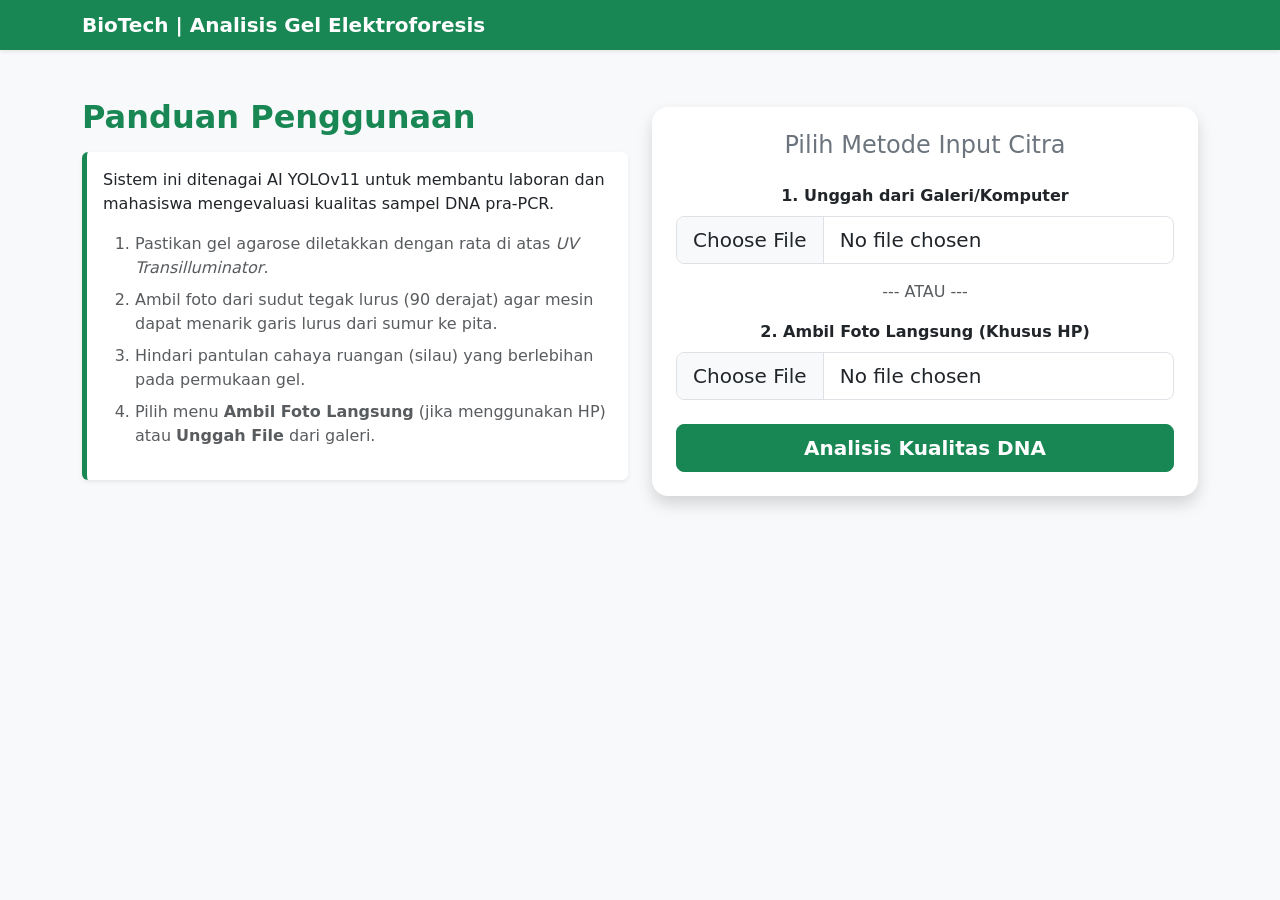
==== templates/index.html @ 342bcaba "Tammbahkan File Elfo Detection first commit (need improvement)" ====
<!DOCTYPE html>
<html lang="id">
<head>
    <meta charset="UTF-8">
    <meta name="viewport" content="width=device-width, initial-scale=1.0">
    <title>Sistem Uji Kualitas DNA</title>
    <link href="https://cdn.jsdelivr.net/npm/bootstrap@5.3.0/dist/css/bootstrap.min.css" rel="stylesheet">
    <style>
        .bg-biotech { background-color: #198754; }
        .text-biotech { color: #198754; }
    </style>
</head>
<body class="bg-light">
    <nav class="navbar navbar-dark bg-biotech shadow-sm">
        <div class="container">
            <span class="navbar-brand mb-0 h1 fw-bold">BioTech | Analisis Gel Elektroforesis</span>
        </div>
    </nav>

    <div class="container mt-5">
        <div class="row align-items-center">
            
            <div class="col-md-6 mb-4">
                <h2 class="text-biotech fw-bold mb-3">Panduan Penggunaan</h2>
                <div class="card shadow-sm border-0 border-start border-5 border-success">
                    <div class="card-body">
                        <p>Sistem ini ditenagai AI YOLOv11 untuk membantu laboran dan mahasiswa mengevaluasi kualitas sampel DNA pra-PCR.</p>
                        <ol class="text-muted">
                            <li class="mb-2">Pastikan gel agarose diletakkan dengan rata di atas <i>UV Transilluminator</i>.</li>
                            <li class="mb-2">Ambil foto dari sudut tegak lurus (90 derajat) agar mesin dapat menarik garis lurus dari sumur ke pita.</li>
                            <li class="mb-2">Hindari pantulan cahaya ruangan (silau) yang berlebihan pada permukaan gel.</li>
                            <li>Pilih menu <b>Ambil Foto Langsung</b> (jika menggunakan HP) atau <b>Unggah File</b> dari galeri.</li>
                        </ol>
                    </div>
                </div>
            </div>

            <div class="col-md-6">
                <div class="card shadow p-4 text-center border-0 rounded-4">
                    <h4 class="mb-4 text-secondary">Pilih Metode Input Citra</h4>
                    
                  <form action="/" method="POST" enctype="multipart/form-data">
                        <div class="mb-3">
                            <label for="file" class="form-label fw-bold">1. Unggah dari Galeri/Komputer</label>
                            <input class="form-control form-control-lg" type="file" id="file" name="file" accept=".jpg,.jpeg,.png">
                        </div>

                        <div class="text-center my-3">
                            <span class="text-muted">--- ATAU ---</span>
                        </div>

                        <div class="mb-4">
        <label for="camera_file" class="form-label fw-bold">2. Ambil Foto Langsung (Khusus HP)</label>
        <input class="form-control form-control-lg" type="file" id="camera_file" name="camera_file" accept="image/*" capture="environment">
    </div>

                        <button type="submit" class="btn btn-success btn-lg w-100 fw-bold">Analisis Kualitas DNA</button>
                    </form>
                </div>
            </div>

        </div>
    </div>
</body>
</html>
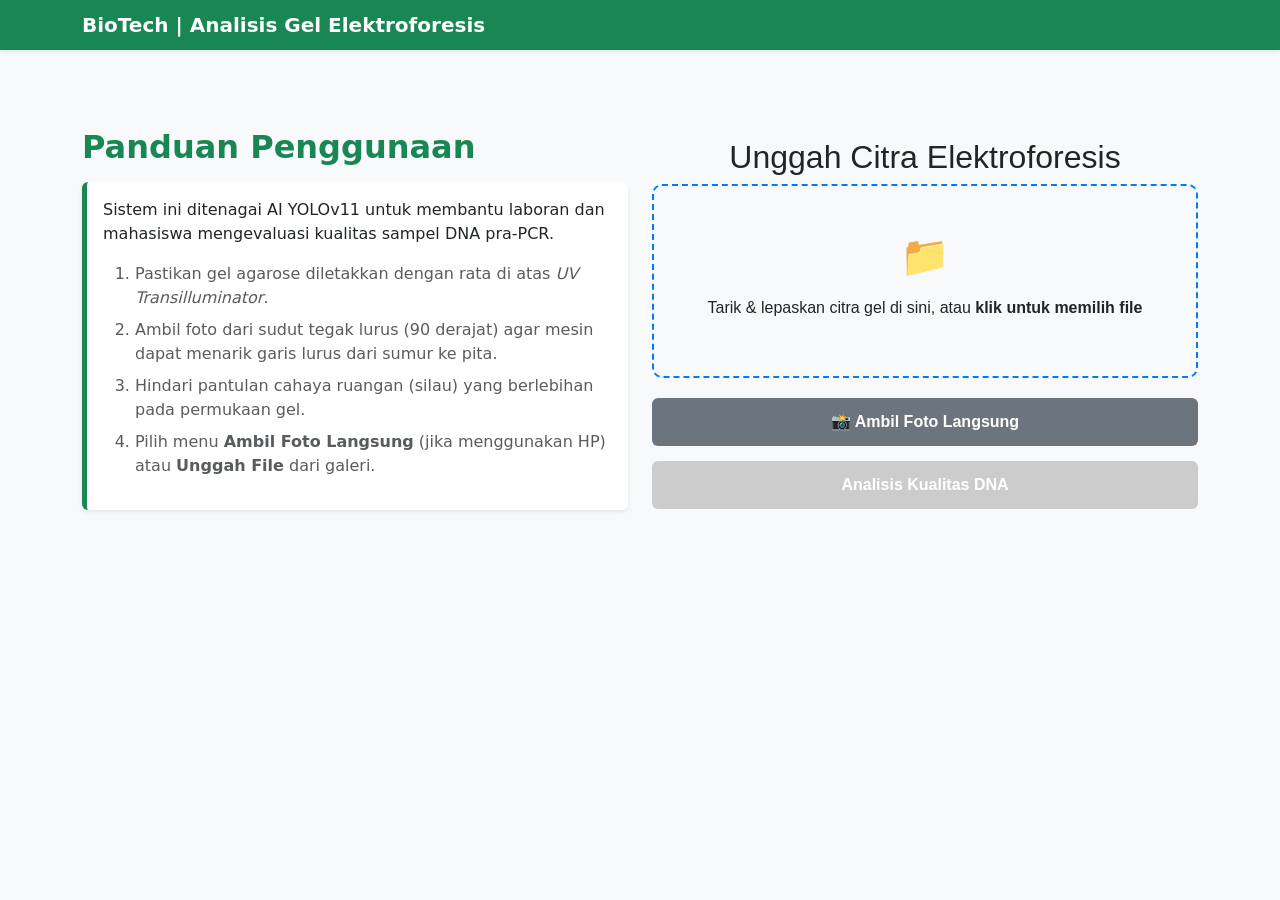
==== commit 49092a44: "tambah css dan script upgrade upload session" ====
--- a/templates/index.html
+++ b/templates/index.html
@@ -9,6 +9,7 @@
         .bg-biotech { background-color: #198754; }
         .text-biotech { color: #198754; }
     </style>
+    <link rel="stylesheet" href="/static/css/style.css">
 </head>
 <body class="bg-light">
     <nav class="navbar navbar-dark bg-biotech shadow-sm">
@@ -36,10 +37,38 @@
             </div>
 
             <div class="col-md-6">
-                <div class="card shadow p-4 text-center border-0 rounded-4">
-                    <h4 class="mb-4 text-secondary">Pilih Metode Input Citra</h4>
-                    
-                  <form action="/" method="POST" enctype="multipart/form-data">
+                <div class="upload-container">
+    <h2>Unggah Citra Elektroforesis</h2>
+    
+    <form action="/" method="POST" enctype="multipart/form-data" id="uploadForm">
+        
+        <div id="drop-zone" class="drop-zone">
+            <div class="icon">📁</div>
+            <p id="drop-text">Tarik & lepaskan citra gel di sini, atau <strong>klik untuk memilih file</strong></p>
+            <input type="file" name="file" id="file-input" accept="image/*" class="hidden-input">
+        </div>
+
+        <div class="camera-section">
+            <label for="camera-input" class="btn-camera">📸 Ambil Foto Langsung</label>
+            <input type="file" name="camera_file" id="camera-input" accept="image/*" capture="environment" class="hidden-input">
+        </div>
+
+        <div id="preview-container" class="preview-container" style="display: none;">
+            <p>Preview Gambar:</p>
+            <img id="image-preview" src="" alt="Preview">
+        </div>
+
+        <button type="submit" id="submit-btn" class="btn-submit" disabled>Analisis Kualitas DNA</button>
+    </form>
+    <div id="loading-container" class="loading-container" style="display: none;">
+    <div class="spinner"></div>
+    <p class="loading-text">Sedang menganalisis pita DNA...</p>
+    <p class="loading-subtext">Mengekstraksi bounding box dan menilai kelayakan sampel. Mohon tunggu sebentar.</p>
+</div>
+</div>
+                <!-- <div class="card shadow p-4 text-center border-0 rounded-4">
+                    <h4 class="mb-4 text-secondary">Pilih Metode Input Citra</h4>    
+                    <form action="/" method="POST" enctype="multipart/form-data">
                         <div class="mb-3">
                             <label for="file" class="form-label fw-bold">1. Unggah dari Galeri/Komputer</label>
                             <input class="form-control form-control-lg" type="file" id="file" name="file" accept=".jpg,.jpeg,.png">
@@ -50,16 +79,99 @@
                         </div>
 
                         <div class="mb-4">
-        <label for="camera_file" class="form-label fw-bold">2. Ambil Foto Langsung (Khusus HP)</label>
-        <input class="form-control form-control-lg" type="file" id="camera_file" name="camera_file" accept="image/*" capture="environment">
-    </div>
+                            <label for="camera_file" class="form-label fw-bold">2. Ambil Foto Langsung (Khusus HP)</label>
+                            <input class="form-control form-control-lg" type="file" id="camera_file" name="camera_file" accept="image/*" capture="environment">
+                        </div>
 
                         <button type="submit" class="btn btn-success btn-lg w-100 fw-bold">Analisis Kualitas DNA</button>
                     </form>
-                </div>
+                </div> -->
             </div>
 
         </div>
     </div>
+    <script>
+    const dropZone = document.getElementById('drop-zone');
+    const fileInput = document.getElementById('file-input');
+    const cameraInput = document.getElementById('camera-input');
+    const previewContainer = document.getElementById('preview-container');
+    const imagePreview = document.getElementById('image-preview');
+    const submitBtn = document.getElementById('submit-btn');
+    const dropText = document.getElementById('drop-text');
+
+    // Fungsi untuk memproses dan menampilkan preview gambar
+    function handleFiles(files) {
+        if (files.length > 0) {
+            const file = files[0];
+            
+            // Validasi apakah file berupa gambar
+            if (file.type.startsWith('image/')) {
+                // Buat URL sementara untuk preview gambar
+                imagePreview.src = URL.createObjectURL(file);
+                previewContainer.style.display = 'block';
+                submitBtn.disabled = false; // Aktifkan tombol analisis
+                dropText.innerHTML = `File terpilih: <strong>${file.name}</strong>`;
+            } else {
+                alert('Tolong unggah file berupa gambar!');
+            }
+        }
+    }
+
+    // --- LOGIKA KLIK AREA ---
+    // Jika drop-zone diklik, trigger input file yang tersembunyi
+    dropZone.addEventListener('click', () => fileInput.click());
+
+    // --- LOGIKA DRAG & DROP ---
+    dropZone.addEventListener('dragover', (e) => {
+        e.preventDefault(); // Mencegah browser membuka gambar di tab baru
+        dropZone.classList.add('dragover');
+    });
+
+    dropZone.addEventListener('dragleave', () => {
+        dropZone.classList.remove('dragover');
+    });
+
+    dropZone.addEventListener('drop', (e) => {
+        e.preventDefault();
+        dropZone.classList.remove('dragover');
+        
+        const files = e.dataTransfer.files;
+        // Masukkan file hasil drag ke dalam input file agar terkirim ke Flask
+        fileInput.files = files; 
+        handleFiles(files);
+    });
+
+    // --- LOGIKA PERUBAHAN INPUT (Klik file & Kamera) ---
+    fileInput.addEventListener('change', function() {
+        handleFiles(this.files);
+    });
+
+    cameraInput.addEventListener('change', function() {
+        handleFiles(this.files);
+        // Hapus file di input standar agar Flask tidak bingung ada 2 file
+        fileInput.value = ''; 
+    });
+    
+    // Ambil elemen form dan loading
+    const uploadForm = document.getElementById('uploadForm');
+    const loadingContainer = document.getElementById('loading-container');
+
+    // Event listener saat tombol Analisis ditekan
+    uploadForm.addEventListener('submit', function(e) {
+        // 1. Sembunyikan seluruh area drop zone, preview, dan tombol
+        dropZone.style.display = 'none';
+        previewContainer.style.display = 'none';
+        submitBtn.style.display = 'none';
+        
+        // Catatan: Jika ada tombol kamera, sembunyikan juga
+        const cameraSection = document.querySelector('.camera-section');
+        if (cameraSection) cameraSection.style.display = 'none';
+
+        // 2. Tampilkan animasi loading
+        loadingContainer.style.display = 'block';
+        
+        // Form akan tetap melanjutkan proses POST ke Flask secara otomatis di latar belakang
+    });
+</script>
 </body>
 </html>
--- a/static/css/style.css
+++ b/static/css/style.css
@@ -0,0 +1,117 @@
+/* Styling Container Utama */
+.upload-container {
+    max-width: 600px;
+    margin: 40px auto;
+    font-family: Arial, sans-serif;
+    text-align: center;
+}
+
+/* Styling Area Drag & Drop */
+.drop-zone {
+    border: 2px dashed #007bff; /* Warna biru profesional */
+    border-radius: 10px;
+    padding: 40px 20px;
+    background-color: #f8f9fa;
+    cursor: pointer;
+    transition: background-color 0.3s, border-color 0.3s;
+    margin-bottom: 20px;
+}
+
+/* Efek saat file diseret di atas area */
+.drop-zone.dragover {
+    background-color: #e2e6ea;
+    border-color: #28a745; /* Berubah hijau saat file di-drag */
+}
+
+.drop-zone .icon {
+    font-size: 40px;
+    margin-bottom: 10px;
+}
+
+/* Sembunyikan input asli */
+.hidden-input {
+    display: none;
+}
+
+/* Styling Tombol */
+.btn-camera, .btn-submit {
+    display: inline-block;
+    padding: 12px 20px;
+    border-radius: 6px;
+    font-weight: bold;
+    cursor: pointer;
+    width: 100%;
+    margin-bottom: 15px;
+    box-sizing: border-box;
+}
+
+.btn-camera {
+    background-color: #6c757d;
+    color: white;
+}
+
+.btn-submit {
+    background-color: #007bff;
+    color: white;
+    border: none;
+    font-size: 16px;
+}
+
+.btn-submit:disabled {
+    background-color: #cccccc;
+    cursor: not-allowed;
+}
+
+/* Styling Preview */
+.preview-container {
+    margin-bottom: 20px;
+}
+
+#image-preview {
+    max-width: 100%;
+    max-height: 300px;
+    border-radius: 8px;
+    border: 1px solid #ddd;
+    box-shadow: 0 4px 8px rgba(0,0,0,0.1);
+}
+
+/* Styling Container Loading */
+.loading-container {
+    text-align: center;
+    margin-top: 20px;
+    padding: 30px;
+    background-color: #f8f9fa;
+    border-radius: 10px;
+    border: 1px solid #ddd;
+}
+
+/* Animasi Spinner Putar */
+.spinner {
+    width: 50px;
+    height: 50px;
+    border: 5px solid #e2e6ea; /* Warna dasar cincin */
+    border-top: 5px solid #007bff; /* Warna biru berputar */
+    border-radius: 50%;
+    animation: spin 1s linear infinite;
+    margin: 0 auto 15px auto;
+}
+
+/* Keyframes untuk logika putaran 360 derajat */
+@keyframes spin {
+    0% { transform: rotate(0deg); }
+    100% { transform: rotate(360deg); }
+}
+
+/* Styling Teks Loading */
+.loading-text {
+    font-size: 18px;
+    font-weight: bold;
+    color: #333;
+    margin: 0 0 5px 0;
+}
+
+.loading-subtext {
+    font-size: 14px;
+    color: #666;
+    margin: 0;
+}
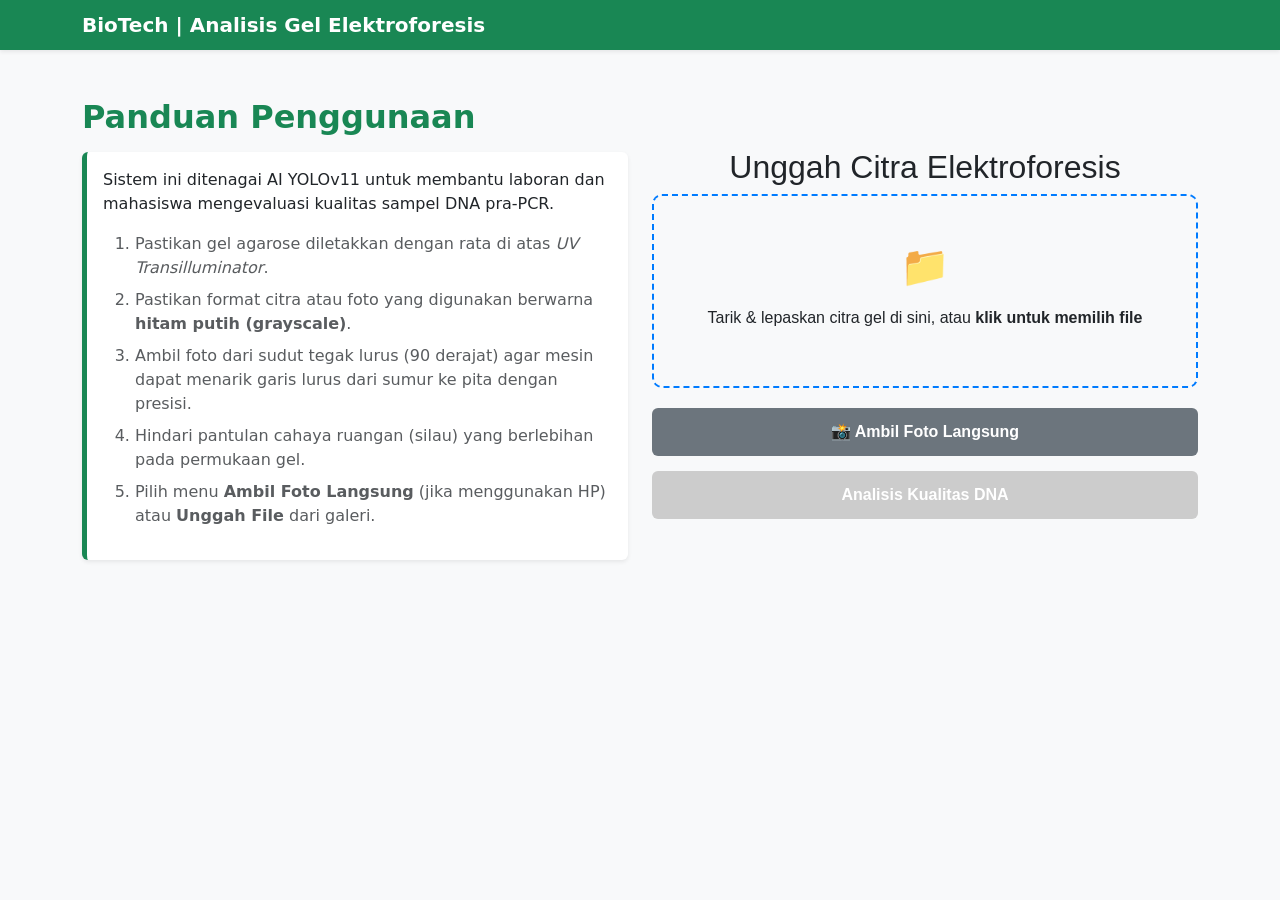
==== commit 691dd501: "perbaikan beberapa penjelasan" ====
--- a/templates/index.html
+++ b/templates/index.html
@@ -28,10 +28,17 @@
                         <p>Sistem ini ditenagai AI YOLOv11 untuk membantu laboran dan mahasiswa mengevaluasi kualitas sampel DNA pra-PCR.</p>
                         <ol class="text-muted">
                             <li class="mb-2">Pastikan gel agarose diletakkan dengan rata di atas <i>UV Transilluminator</i>.</li>
+                            <li class="mb-2">Pastikan format citra atau foto yang digunakan berwarna <b>hitam putih (grayscale)</b>.</li>
+                            <li class="mb-2">Ambil foto dari sudut tegak lurus (90 derajat) agar mesin dapat menarik garis lurus dari sumur ke pita dengan presisi.</li>
+                            <li class="mb-2">Hindari pantulan cahaya ruangan (silau) yang berlebihan pada permukaan gel.</li>
+                            <li>Pilih menu <b>Ambil Foto Langsung</b> (jika menggunakan HP) atau <b>Unggah File</b> dari galeri.</li>
+                        </ol>
+                        <!-- <ol class="text-muted">
+                            <li class="mb-2">Pastikan gel agarose diletakkan dengan rata di atas <i>UV Transilluminator</i>.</li>
                             <li class="mb-2">Ambil foto dari sudut tegak lurus (90 derajat) agar mesin dapat menarik garis lurus dari sumur ke pita.</li>
                             <li class="mb-2">Hindari pantulan cahaya ruangan (silau) yang berlebihan pada permukaan gel.</li>
                             <li>Pilih menu <b>Ambil Foto Langsung</b> (jika menggunakan HP) atau <b>Unggah File</b> dari galeri.</li>
-                        </ol>
+                        </ol> -->
                     </div>
                 </div>
             </div>
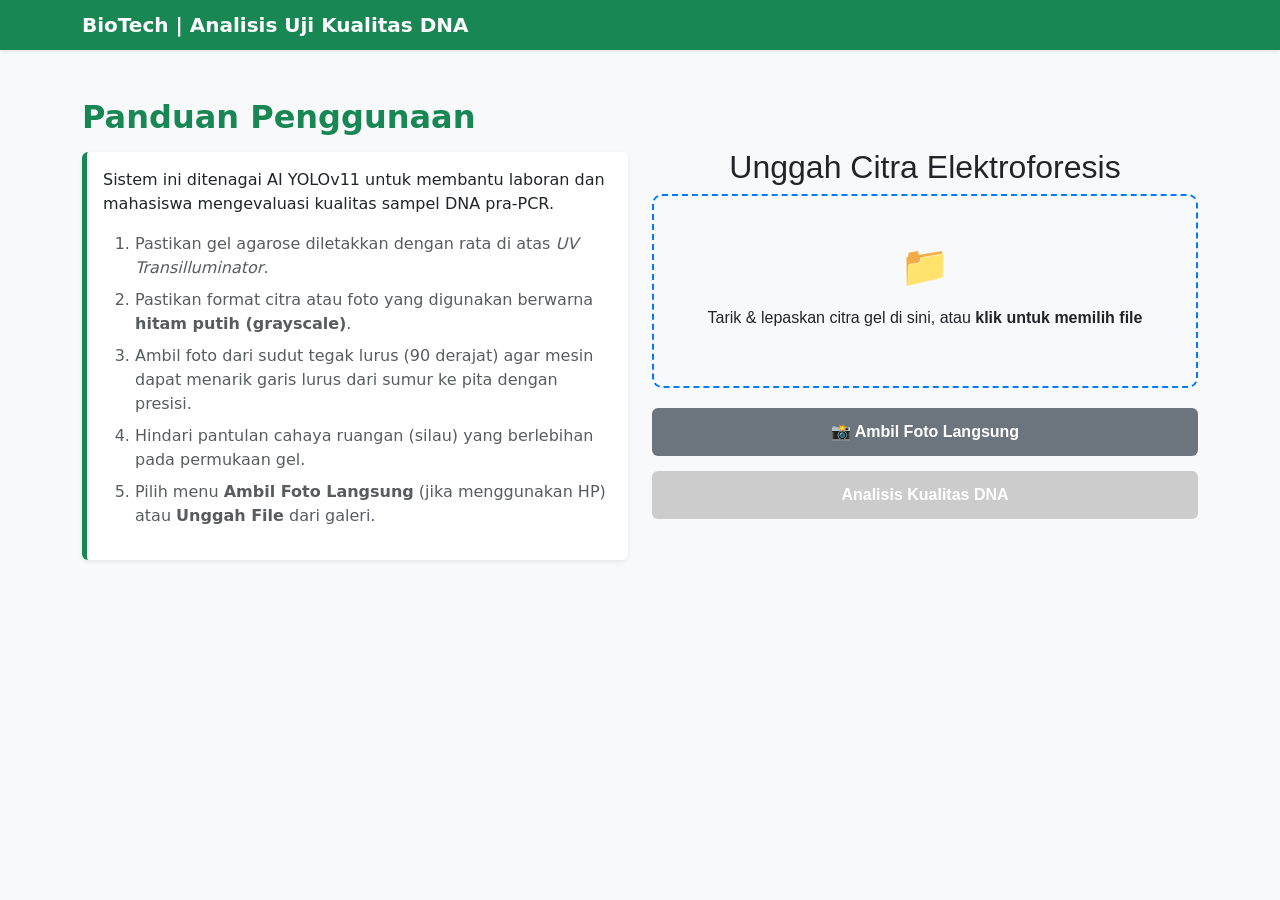
==== commit 8860b2b1: "Perbaikan ketebalan marker pada ponsel" ====
--- a/templates/index.html
+++ b/templates/index.html
@@ -14,7 +14,7 @@
 <body class="bg-light">
     <nav class="navbar navbar-dark bg-biotech shadow-sm">
         <div class="container">
-            <span class="navbar-brand mb-0 h1 fw-bold">BioTech | Analisis Gel Elektroforesis</span>
+            <span class="navbar-brand mb-0 h1 fw-bold">BioTech | Analisis Uji Kualitas DNA</span>
         </div>
     </nav>
 
@@ -70,7 +70,7 @@
     <div id="loading-container" class="loading-container" style="display: none;">
     <div class="spinner"></div>
     <p class="loading-text">Sedang menganalisis pita DNA...</p>
-    <p class="loading-subtext">Mengekstraksi bounding box dan menilai kelayakan sampel. Mohon tunggu sebentar.</p>
+    <p class="loading-subtext">Menilai kelayakan sampel. Mohon tunggu sebentar (>'-'<)</p>
 </div>
 </div>
                 <!-- <div class="card shadow p-4 text-center border-0 rounded-4">
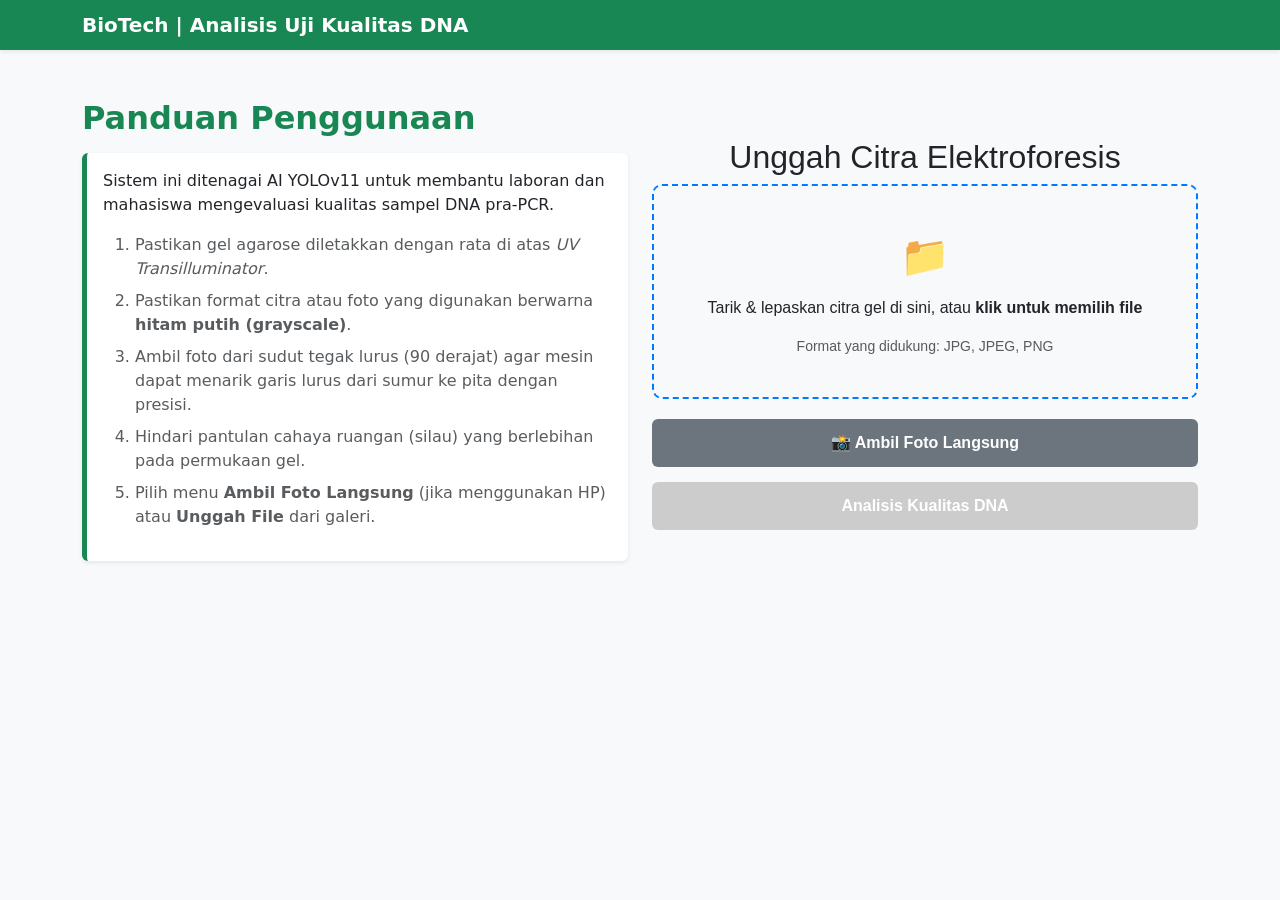
==== commit 4b6c4c7b: "perubahan di fitur zoom dan tampilan perbandingan" ====
--- a/templates/index.html
+++ b/templates/index.html
@@ -52,7 +52,9 @@
         <div id="drop-zone" class="drop-zone">
             <div class="icon">📁</div>
             <p id="drop-text">Tarik & lepaskan citra gel di sini, atau <strong>klik untuk memilih file</strong></p>
-            <input type="file" name="file" id="file-input" accept="image/*" class="hidden-input">
+            <p class="text-muted small mt-2 mb-0">Format yang didukung: JPG, JPEG, PNG</p>
+
+            <input type="file" name="file" id="file-input" accept=".jpg, .jpeg, .png" class="hidden-input">
         </div>
 
         <div class="camera-section">
